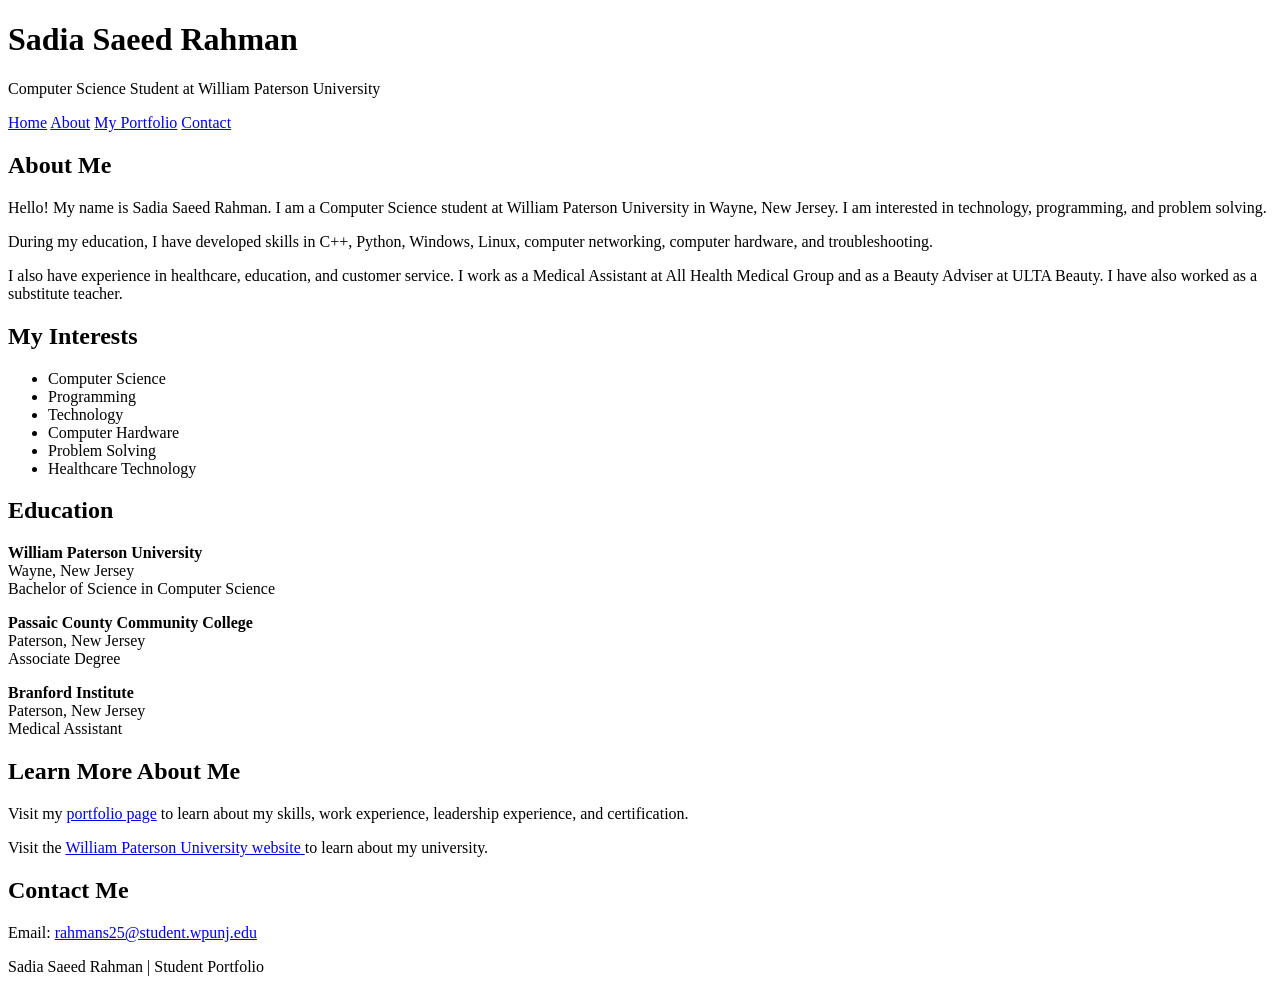
==== index.html @ 9bd9e2b0 "Add files via upload" ====
<!DOCTYPE html>
<html lang="en">
<head>
    <meta charset="UTF-8">
    <meta name="viewport" content="width=device-width, initial-scale=1.0">
    <title>Sadia Rahman - Home</title>
    <link rel="stylesheet" href="style.css">
</head>

<body>
    <header>
        <h1>Sadia Saeed Rahman</h1>
        <p>Computer Science Student at William Paterson University</p>
    </header>

    <nav>
        <a href="index.html">Home</a>
        <a href="#about">About</a>
        <a href="myportfolio.html">My Portfolio</a>
        <a href="#contact">Contact</a>
    </nav>

    <main>
        <section id="about">
            <h2>About Me</h2>
            <p>
                Hello! My name is Sadia Saeed Rahman.
                I am a Computer Science student at William Paterson
                University in Wayne, New Jersey. I am interested in
                technology, programming, and problem solving.
            </p>
            <p>
                During my education, I have developed skills in C++,
                Python, Windows, Linux, computer networking,
                computer hardware, and troubleshooting.
            </p>
            <p>
                I also have experience in healthcare, education, and
                customer service. I work as a Medical Assistant at
                All Health Medical Group and as a Beauty Adviser
                at ULTA Beauty. I have also worked as a substitute teacher.
            </p>
        </section>

        <section>
            <h2>My Interests</h2>
            <ul>
                <li>Computer Science</li>
                <li>Programming</li>
                <li>Technology</li>
                <li>Computer Hardware</li>
                <li>Problem Solving</li>
                <li>Healthcare Technology</li>
            </ul>
        </section>

        <section>
            <h2>Education</h2>
            <p>
                <strong>William Paterson University</strong><br>
                Wayne, New Jersey<br>
                Bachelor of Science in Computer Science
            </p>
            <p>
                <strong>Passaic County Community College</strong><br>
                Paterson, New Jersey<br>
                Associate Degree
            </p>
            <p>
                <strong>Branford Institute</strong><br>
                Paterson, New Jersey<br>
                Medical Assistant
            </p>
        </section>

        <section>
            <h2>Learn More About Me</h2>
            <p>
                Visit my <a href="myportfolio.html">portfolio page</a>
                to learn about my skills, work experience,
                leadership experience, and certification.
            </p>
            <p>
                Visit the
                <a href="https://www.wpunj.edu/">
                    William Paterson University website
                </a>
                to learn about my university.
            </p>
        </section>

        <section id="contact">
            <h2>Contact Me</h2>
            <p>
                Email:
                <a href="mailto:rahmans25@student.wpunj.edu">
                    rahmans25@student.wpunj.edu
                </a>
            </p>
        </section>
    </main>

    <footer>
        <p>Sadia Saeed Rahman | Student Portfolio</p>
    </footer>
</body>
</html>
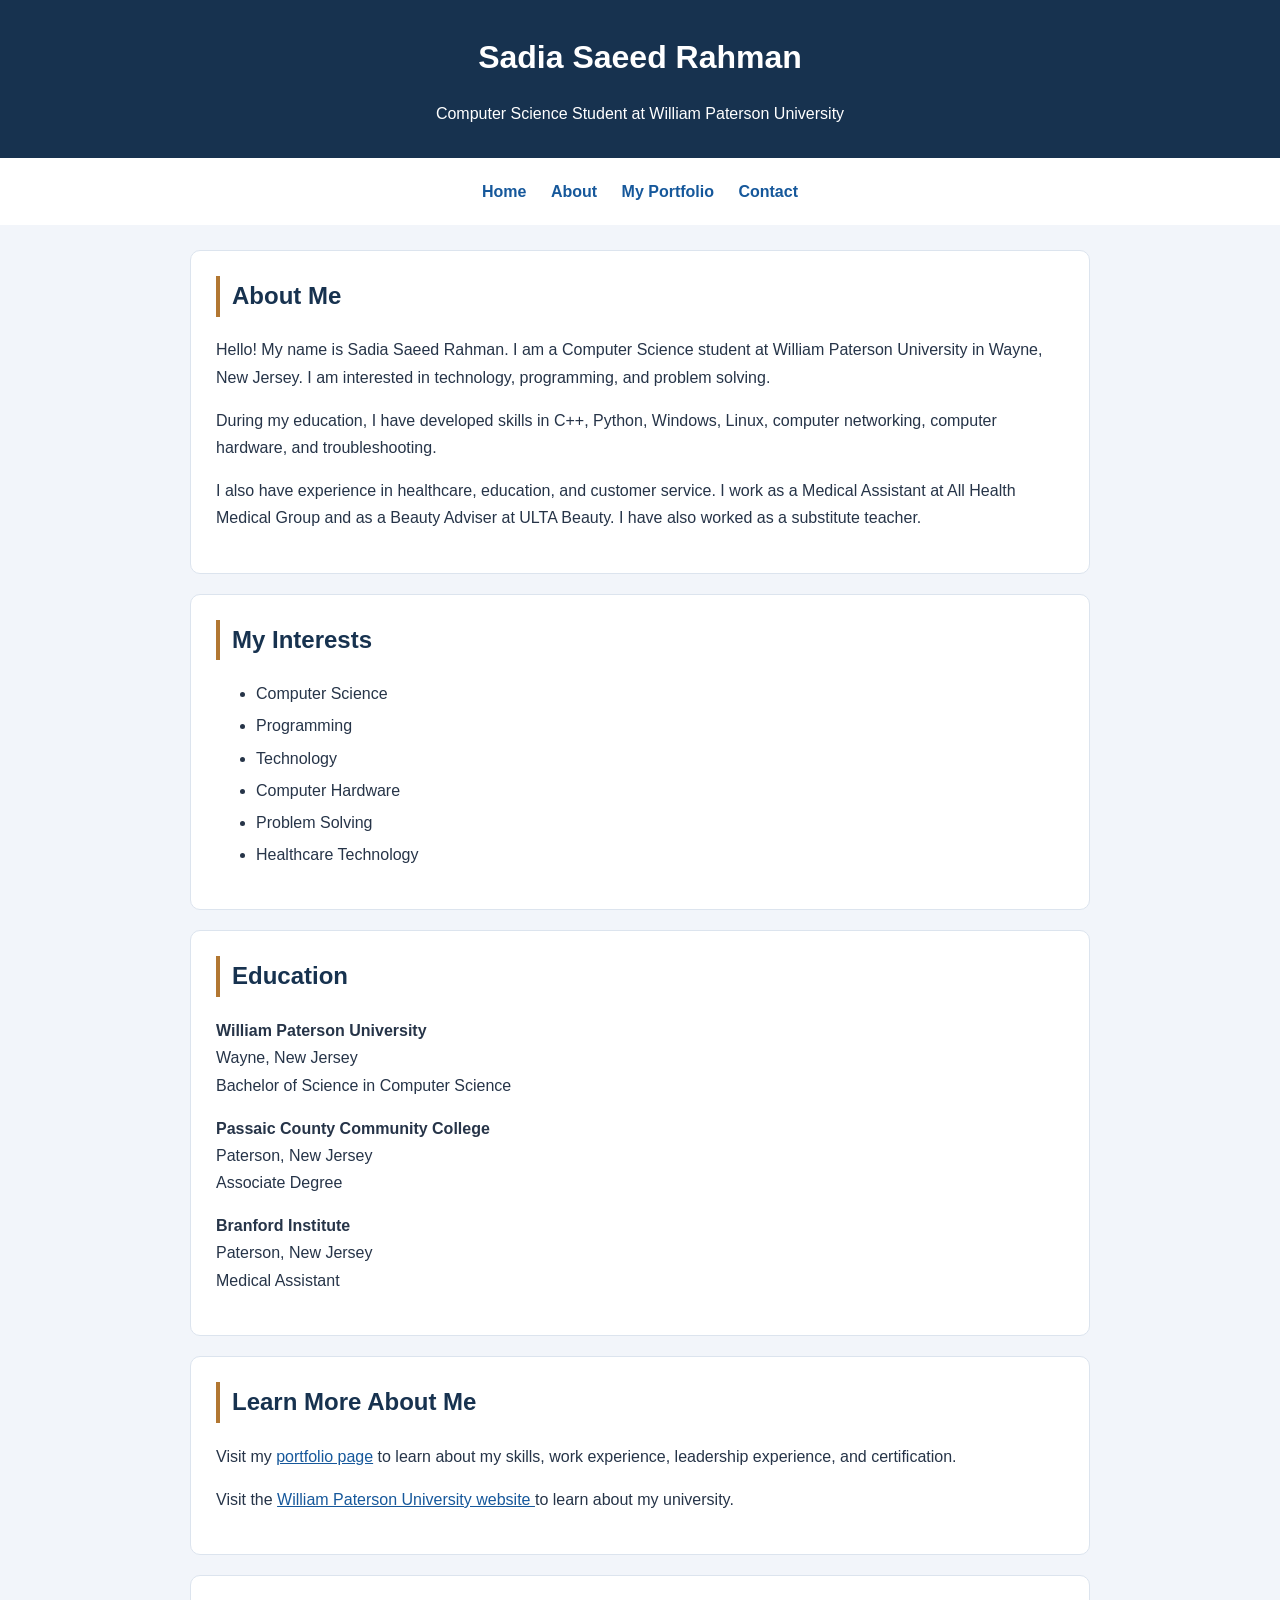
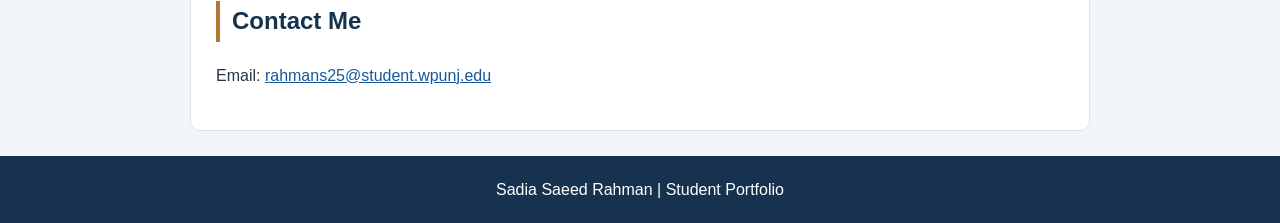
==== commit 72a25cfe: "Update index.html" ====
--- a/index.html
+++ b/index.html
@@ -4,7 +4,7 @@
     <meta charset="UTF-8">
     <meta name="viewport" content="width=device-width, initial-scale=1.0">
     <title>Sadia Rahman - Home</title>
-    <link rel="stylesheet" href="style.css">
+   <link rel="stylesheet" href="Style.css">
 </head>
 
 <body>
@@ -104,4 +104,4 @@
         <p>Sadia Saeed Rahman | Student Portfolio</p>
     </footer>
 </body>
-</html>+</html>
--- a/Style.css
+++ b/Style.css
@@ -0,0 +1,117 @@
+body {
+    font-family: Arial, Helvetica, sans-serif;
+    background-color: #f2f5fa;
+    color: #263448;
+    margin: 0;
+    line-height: 1.7;
+}
+
+header {
+    background-color: #17324f;
+    color: white;
+    text-align: center;
+    padding: 30px 20px;
+}
+
+h1 {
+    margin: 0;
+    font-size: 32px;
+}
+
+header p {
+    margin-bottom: 0;
+}
+
+nav {
+    background-color: white;
+    text-align: center;
+    padding: 15px;
+}
+
+nav a {
+    display: inline-block;
+    margin: 5px 10px;
+    font-weight: bold;
+    text-decoration: none;
+}
+
+a {
+    color: #16589b;
+}
+
+a:hover {
+    color: #103963;
+    text-decoration: underline;
+}
+
+main {
+    max-width: 900px;
+    margin: 25px auto;
+    padding: 0 20px;
+}
+
+section {
+    background-color: white;
+    margin-bottom: 20px;
+    padding: 25px;
+    border: 1px solid #dce4ee;
+    border-radius: 10px;
+}
+
+h2 {
+    color: #17324f;
+    margin-top: 0;
+    padding-left: 12px;
+    border-left: 4px solid #b27732;
+}
+
+li {
+    margin-bottom: 5px;
+}
+
+footer {
+    background-color: #17324f;
+    color: white;
+    text-align: center;
+    padding: 20px;
+}
+
+footer p {
+    margin: 0;
+}
+.profile-header {
+    padding: 0;
+}
+
+.cover-photo {
+    display: block;
+    width: 100%;
+    height: 300px;
+    object-fit: cover;
+    object-position: center;
+}
+
+.profile-info {
+    padding: 0 20px 30px;
+}
+
+.profile-photo {
+    display: block;
+    width: 150px;
+    height: 150px;
+    object-fit: cover;
+    border-radius: 50%;
+    border: 5px solid white;
+    margin: -75px auto 15px;
+    position: relative;
+}
+
+@media (max-width: 600px) {
+    .cover-photo {
+        height: 200px;
+    }
+}
+.profile-header {
+    background-color: white;
+    color: #263448;
+}
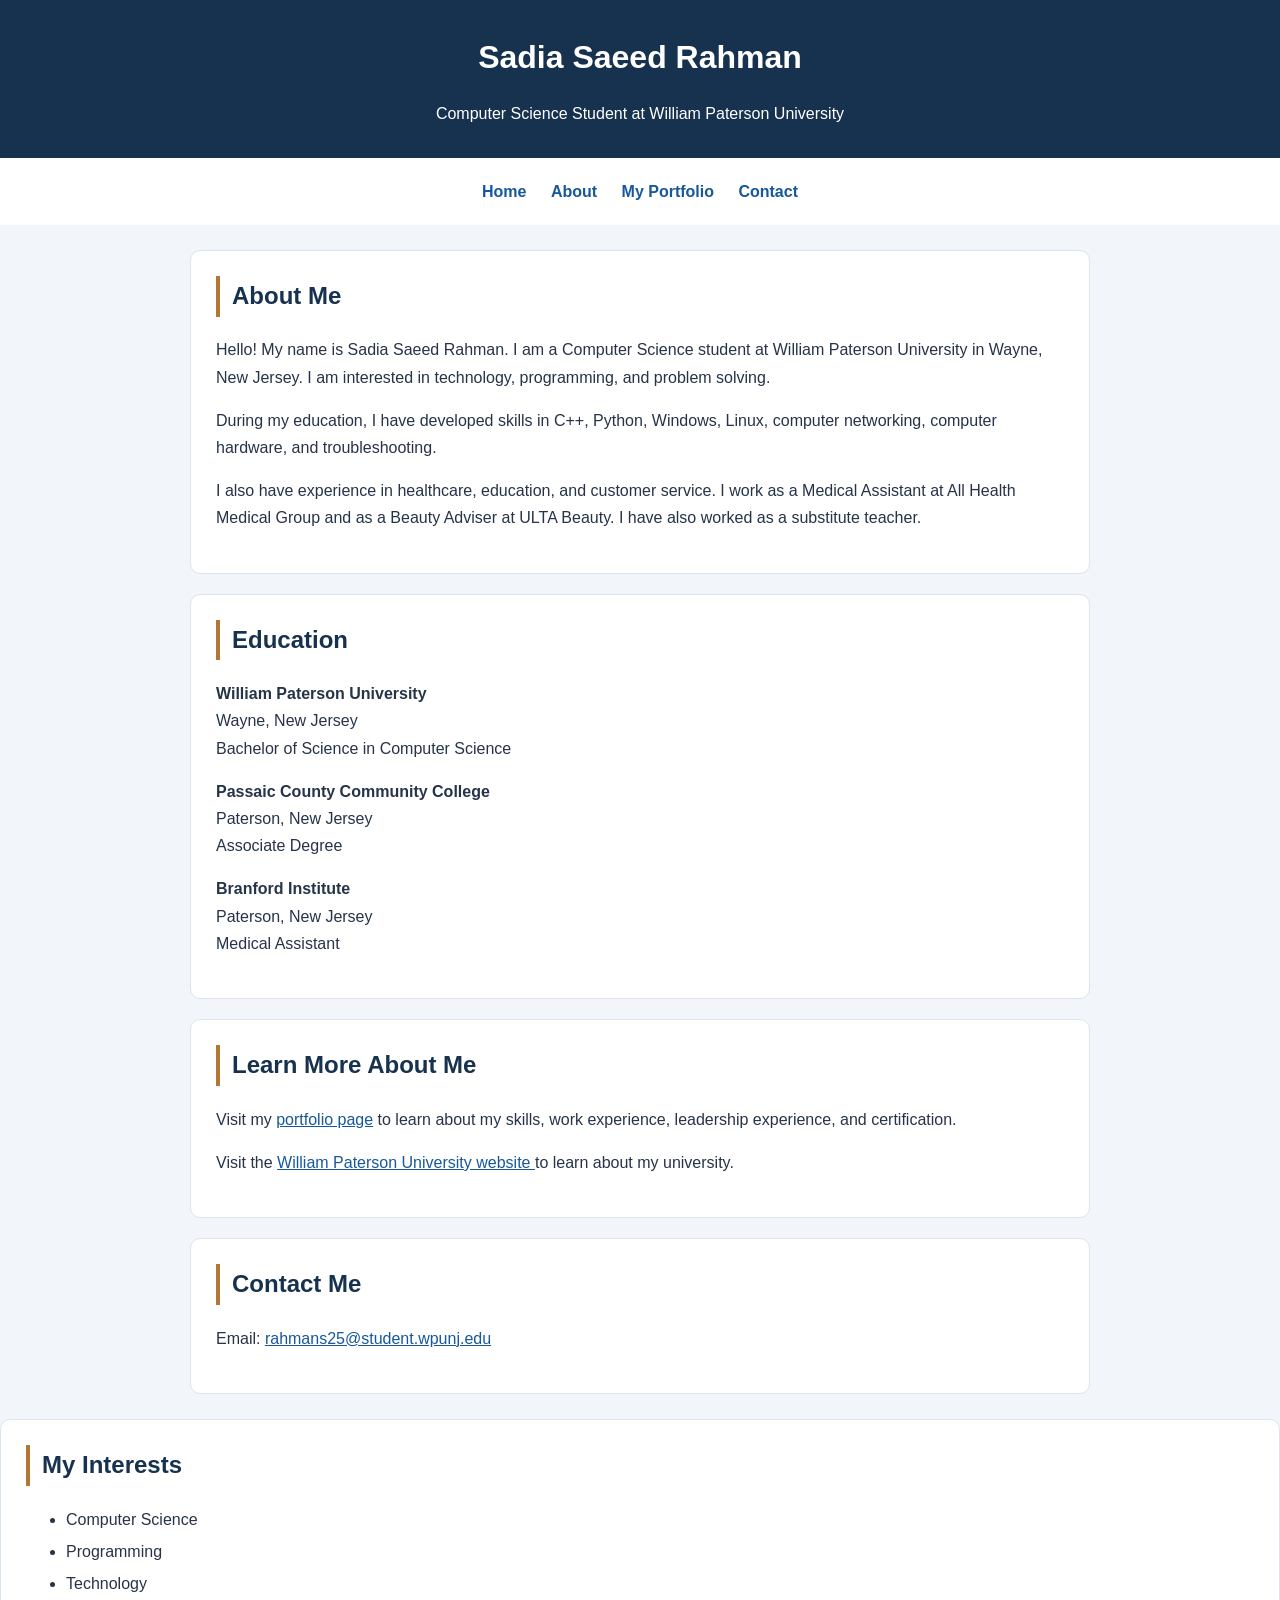
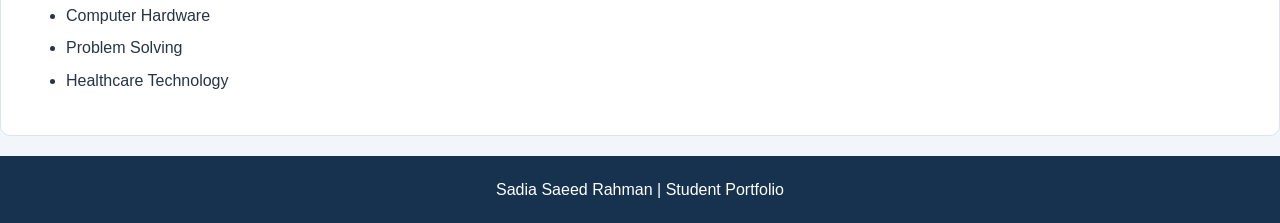
==== commit 9d19abed: "Add files via upload" ====
--- a/index.html
+++ b/index.html
@@ -4,7 +4,7 @@
     <meta charset="UTF-8">
     <meta name="viewport" content="width=device-width, initial-scale=1.0">
     <title>Sadia Rahman - Home</title>
-   <link rel="stylesheet" href="Style.css">
+    <link rel="stylesheet" href="Style.css">
 </head>
 
 <body>
@@ -20,88 +20,92 @@
         <a href="#contact">Contact</a>
     </nav>
 
-    <main>
-        <section id="about">
-            <h2>About Me</h2>
-            <p>
-                Hello! My name is Sadia Saeed Rahman.
-                I am a Computer Science student at William Paterson
-                University in Wayne, New Jersey. I am interested in
-                technology, programming, and problem solving.
-            </p>
-            <p>
-                During my education, I have developed skills in C++,
-                Python, Windows, Linux, computer networking,
-                computer hardware, and troubleshooting.
-            </p>
-            <p>
-                I also have experience in healthcare, education, and
-                customer service. I work as a Medical Assistant at
-                All Health Medical Group and as a Beauty Adviser
-                at ULTA Beauty. I have also worked as a substitute teacher.
-            </p>
-        </section>
+    <div class="content-layout">
+        <main class="main-content">
+            <section id="about">
+                <h2>About Me</h2>
+                <p>
+                    Hello! My name is Sadia Saeed Rahman.
+                    I am a Computer Science student at William Paterson
+                    University in Wayne, New Jersey. I am interested in
+                    technology, programming, and problem solving.
+                </p>
+                <p>
+                    During my education, I have developed skills in C++,
+                    Python, Windows, Linux, computer networking,
+                    computer hardware, and troubleshooting.
+                </p>
+                <p>
+                    I also have experience in healthcare, education, and
+                    customer service. I work as a Medical Assistant at
+                    All Health Medical Group and as a Beauty Adviser
+                    at ULTA Beauty. I have also worked as a substitute teacher.
+                </p>
+            </section>
 
-        <section>
-            <h2>My Interests</h2>
-            <ul>
-                <li>Computer Science</li>
-                <li>Programming</li>
-                <li>Technology</li>
-                <li>Computer Hardware</li>
-                <li>Problem Solving</li>
-                <li>Healthcare Technology</li>
-            </ul>
-        </section>
+            <section>
+                <h2>Education</h2>
+                <p>
+                    <strong>William Paterson University</strong><br>
+                    Wayne, New Jersey<br>
+                    Bachelor of Science in Computer Science
+                </p>
+                <p>
+                    <strong>Passaic County Community College</strong><br>
+                    Paterson, New Jersey<br>
+                    Associate Degree
+                </p>
+                <p>
+                    <strong>Branford Institute</strong><br>
+                    Paterson, New Jersey<br>
+                    Medical Assistant
+                </p>
+            </section>
 
-        <section>
-            <h2>Education</h2>
-            <p>
-                <strong>William Paterson University</strong><br>
-                Wayne, New Jersey<br>
-                Bachelor of Science in Computer Science
-            </p>
-            <p>
-                <strong>Passaic County Community College</strong><br>
-                Paterson, New Jersey<br>
-                Associate Degree
-            </p>
-            <p>
-                <strong>Branford Institute</strong><br>
-                Paterson, New Jersey<br>
-                Medical Assistant
-            </p>
-        </section>
+            <section>
+                <h2>Learn More About Me</h2>
+                <p>
+                    Visit my <a href="myportfolio.html">portfolio page</a>
+                    to learn about my skills, work experience,
+                    leadership experience, and certification.
+                </p>
+                <p>
+                    Visit the
+                    <a href="https://www.wpunj.edu/">
+                        William Paterson University website
+                    </a>
+                    to learn about my university.
+                </p>
+            </section>
 
-        <section>
-            <h2>Learn More About Me</h2>
-            <p>
-                Visit my <a href="myportfolio.html">portfolio page</a>
-                to learn about my skills, work experience,
-                leadership experience, and certification.
-            </p>
-            <p>
-                Visit the
-                <a href="https://www.wpunj.edu/">
-                    William Paterson University website
-                </a>
-                to learn about my university.
-            </p>
-        </section>
+            <section id="contact">
+                <h2>Contact Me</h2>
+                <p>
+                    Email:
+                    <a href="mailto:rahmans25@student.wpunj.edu">
+                        rahmans25@student.wpunj.edu
+                    </a>
+                </p>
+            </section>
+        </main>
 
-        <section id="contact">
-            <h2>Contact Me</h2>
-            <p>
-                Email:
-                <a href="mailto:rahmans25@student.wpunj.edu">
-                    rahmans25@student.wpunj.edu
-                </a>
-            </p>
-        </section>
-    </main>
+        <aside class="sidebar">
+            <section>
+                <h2>My Interests</h2>
+                <ul>
+                    <li>Computer Science</li>
+                    <li>Programming</li>
+                    <li>Technology</li>
+                    <li>Computer Hardware</li>
+                    <li>Problem Solving</li>
+                    <li>Healthcare Technology</li>
+                </ul>
+            </section>
+        </aside>
+    </div>
 
     <footer>
         <p>Sadia Saeed Rahman | Student Portfolio</p>
     </footer>
 </body>
-</html>
+</html>
